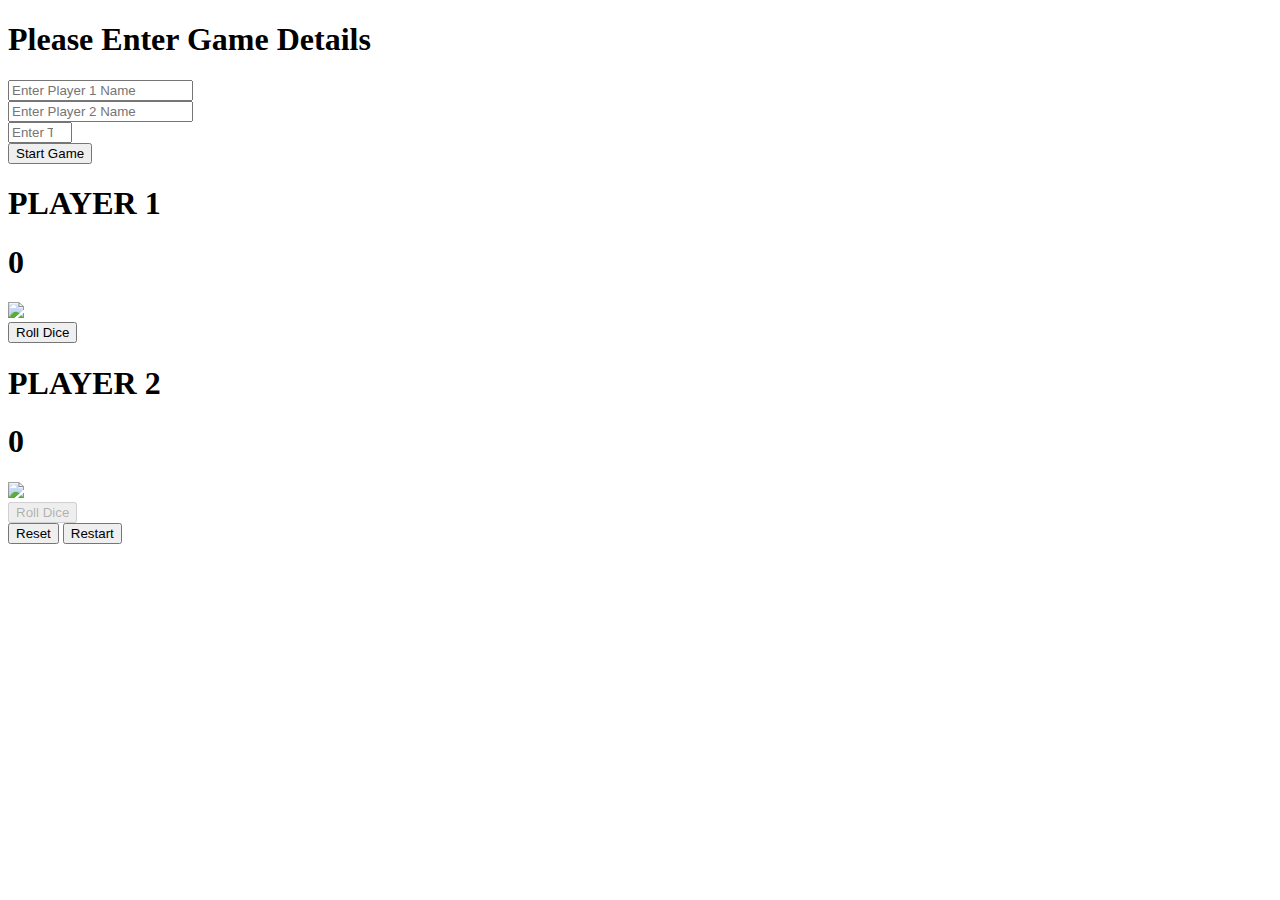
==== html/index.html @ 3a5cf0c5 "Create index.html" ====
<!DOCTYPE html>
<html lang="en">
<head>
    <meta charset="UTF-8">
    <meta http-equiv="X-UA-Compatible" content="IE=edge">
    <meta name="viewport" content="width=device-width, initial-scale=1.0">
    <link rel="stylesheet" href="https://pro.fontawesome.com/releases/v5.10.0/css/all.css" integrity="sha384-AYmEC3Yw5cVb3ZcuHtOA93w35dYTsvhLPVnYs9eStHfGJvOvKxVfELGroGkvsg+p" crossorigin="anonymous"/>
    <link rel="stylesheet" href="../style/index.css"></link>
    <title>Dice Game</title>
</head>
<body>
    <div class="container">
        <div class="dice-game">
          <form class="form-container" id="form-container" onSubmit="onSubmit(event)">
      <h1 class="form-heading">
          Please Enter Game Details
     </h1>
      <div class="input-boxes">
      <div class="input-group">
           <i class="fas fa-user"></i>
       <input type="text" placeholder="Enter Player 1 Name" required />
     </div>
     <div class="input-group">
      <i class="fas fa-user"></i>
   <input type="text" placeholder="Enter Player 2 Name" required />
   </div>
    <div class="input-group">
     <i class="fas fa-trophy"></i>
 <input type="number" placeholder="Enter Total Score" min="10" max="100" required />
  </div>
    <div class="input-group button">
      <input type=submit value="Start Game" />
       </div>
    </div>
 </form>

  <div class="board-container" id="board-container">
  <div class="board"> 
                    
   <div class="player1" id="player1">
       <h1 class="heading">
            PLAYER 1
       </h1>
         <h1 class="score">
            0
       </h1>
      <div class="dice">
          <img src="../images/dice1.png"/>
      </div>
     <div class="input-group button" id="player-1-button">
   <input type="button" value="Roll Dice" onclick="rollDice(1)" />
     </div>
  </div>
 <div class="player2" id="player2">
    <h1 class="heading">
          PLAYER 2
    </h1>
    <h1 class="score">
          0
     </h1>
   <div class="dice">
    <img src="../images/dice1.png"/>
   </div>
  <div class="input-group button" id="player-2-button">
    <input type="button" value="Roll Dice" onclick="rollDice(2)" disabled />
       </div>
    </div>
  </div>
    <button type="button" class="restart-btn" onClick="reset(event)">Reset</button>
   <button type="button" class="restart-btn" onClick="restart(event)">Restart</button>
            </div>
        </div>
    </div>
</body>
<script src="../scripts/index.js"></script>
</html>
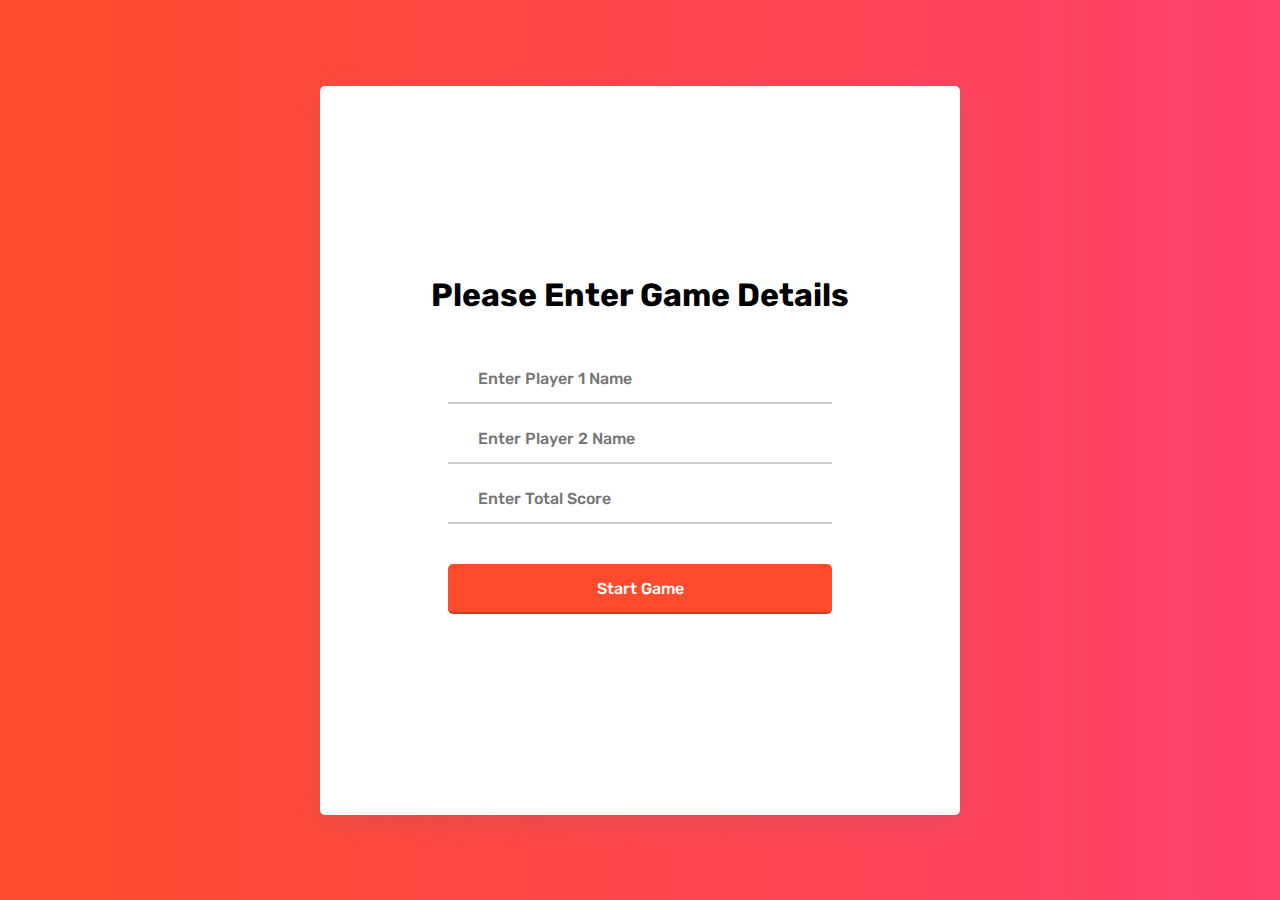
==== commit d6004a23: "Update index.html" ====
--- a/html/index.html
+++ b/html/index.html
@@ -72,5 +72,5 @@
         </div>
     </div>
 </body>
-<script src="../scripts/index.js"></script>
+<script src="../script/index.js"></script>
 </html>
--- a/style/index.css
+++ b/style/index.css
@@ -0,0 +1,194 @@
+@import url("https://fonts.googleapis.com/css2?family=Rubik:wght@300&display=swap");
+
+* {
+  padding: 0;
+  margin: 0;
+  box-sizing: border-box;
+  font-family: "Rubik", sans-serif;
+}
+
+.container {
+  max-width: 100%;
+  min-height: 100vh;
+  background: linear-gradient(to right, #ff4b2b, #ff416c);
+}
+
+.dice-game {
+  width: 100%;
+  height: 100vh;
+  display: flex;
+  justify-content: center;
+  align-items: center;
+}
+
+.form-container,
+.board-container {
+  width: 50%;
+  height: 81vh;
+  background: #ffffff;
+  border-radius: 5px;
+  position: relative;
+  box-shadow: rgba(100, 100, 111, 0.2) 0px 7px 29px 0px;
+}
+
+.form-container {
+  display: flex;
+  flex-direction: column;
+  justify-content: center;
+  align-items: center;
+}
+
+.form-heading {
+  width: 100%;
+  text-align: center;
+  white-space: nowrap;
+  overflow: hidden;
+  text-overflow: ellipsis;
+}
+
+.input-boxes {
+  margin-top: 30px;
+  width: 60%;
+}
+
+.input-group {
+  display: flex;
+  align-items: center;
+  height: 50px;
+  width: 100%;
+  margin: 10px 0;
+  position: relative;
+}
+
+.input-group input {
+  height: 100%;
+  width: 100%;
+  outline: none;
+  border: none;
+  padding: 0 30px;
+  font-size: 16px;
+  font-weight: 500;
+  border-bottom: 2px solid rgba(0, 0, 0, 0.2);
+}
+
+.input-group input:focus {
+  border-color: #ff4b2b;
+}
+
+.input-group i {
+  position: absolute;
+  color: #ff4b2b;
+  font-size: 17px;
+}
+
+.button {
+  margin-top: 40px;
+}
+
+.button input {
+  color: #ffffff;
+  background: #ff4b2b;
+  border-radius: 5px;
+  padding: 0;
+  cursor: pointer;
+  transition: all 0.4s ease;
+}
+
+.button input:hover {
+  background: linear-gradient(to right, #eb3349, #f45c43);
+}
+
+.board-container {
+    display: none
+}
+
+.board {
+  display: flex;
+  width: 100%;
+  height: 79%;
+}
+
+.player1,
+.player2 {
+  width: 50%;
+  height: 100%;
+  border-radius: 5px;
+  display: flex;
+  flex-direction: column;
+  justify-content: space-evenly;
+  align-items: center;
+}
+
+.player1 {
+  background: #f5f5f5;
+}
+
+.heading {
+  font-size: 6vh;
+  white-space: nowrap;
+  overflow: hidden;
+  text-overflow: ellipsis;
+  width: 100%;
+  text-align: center;
+}
+
+.score {
+  color: #ff4b2b;
+  font-size: 10vh;
+}
+
+.dice {
+  width: 50%;
+  height: 50%;
+  display: flex;
+  justify-content: center;
+  align-items: center;
+}
+
+.dice img {
+  max-width: 100%;
+  max-height: 100%;
+  border-radius: 5px;
+  box-shadow: rgba(100, 100, 111, 0.2) 0px 7px 29px 0px;
+}
+
+#player-1-button,
+#player-2-button{
+    width: 50%;
+}
+
+#player-1-button input[disabled],
+#player-2-button input[disabled] {
+  background: #f5f5f5;
+  color: #000000;
+  cursor: not-allowed;
+}
+
+.winner {
+    position: absolute;
+    width: 50%;
+    height: 100%;
+    background: #fff;
+    opacity: 0.5;
+    background: url("../images/winner.gif");
+    z-index: 100;
+}
+
+.restart-btn{
+  margin: 2% 35%;
+  height: 40px;
+  width: 30%;
+  outline: none;
+  border: none;
+  font-size: 18px;
+  color: #ffffff;
+  background: #ff4b2b;
+  border-radius: 5px;
+  padding: 0;
+  cursor: pointer;
+  transition: all 0.4s ease;
+}
+
+.restart-btn:hover {
+  background: linear-gradient(to right, #eb3349, #f45c43);
+}
